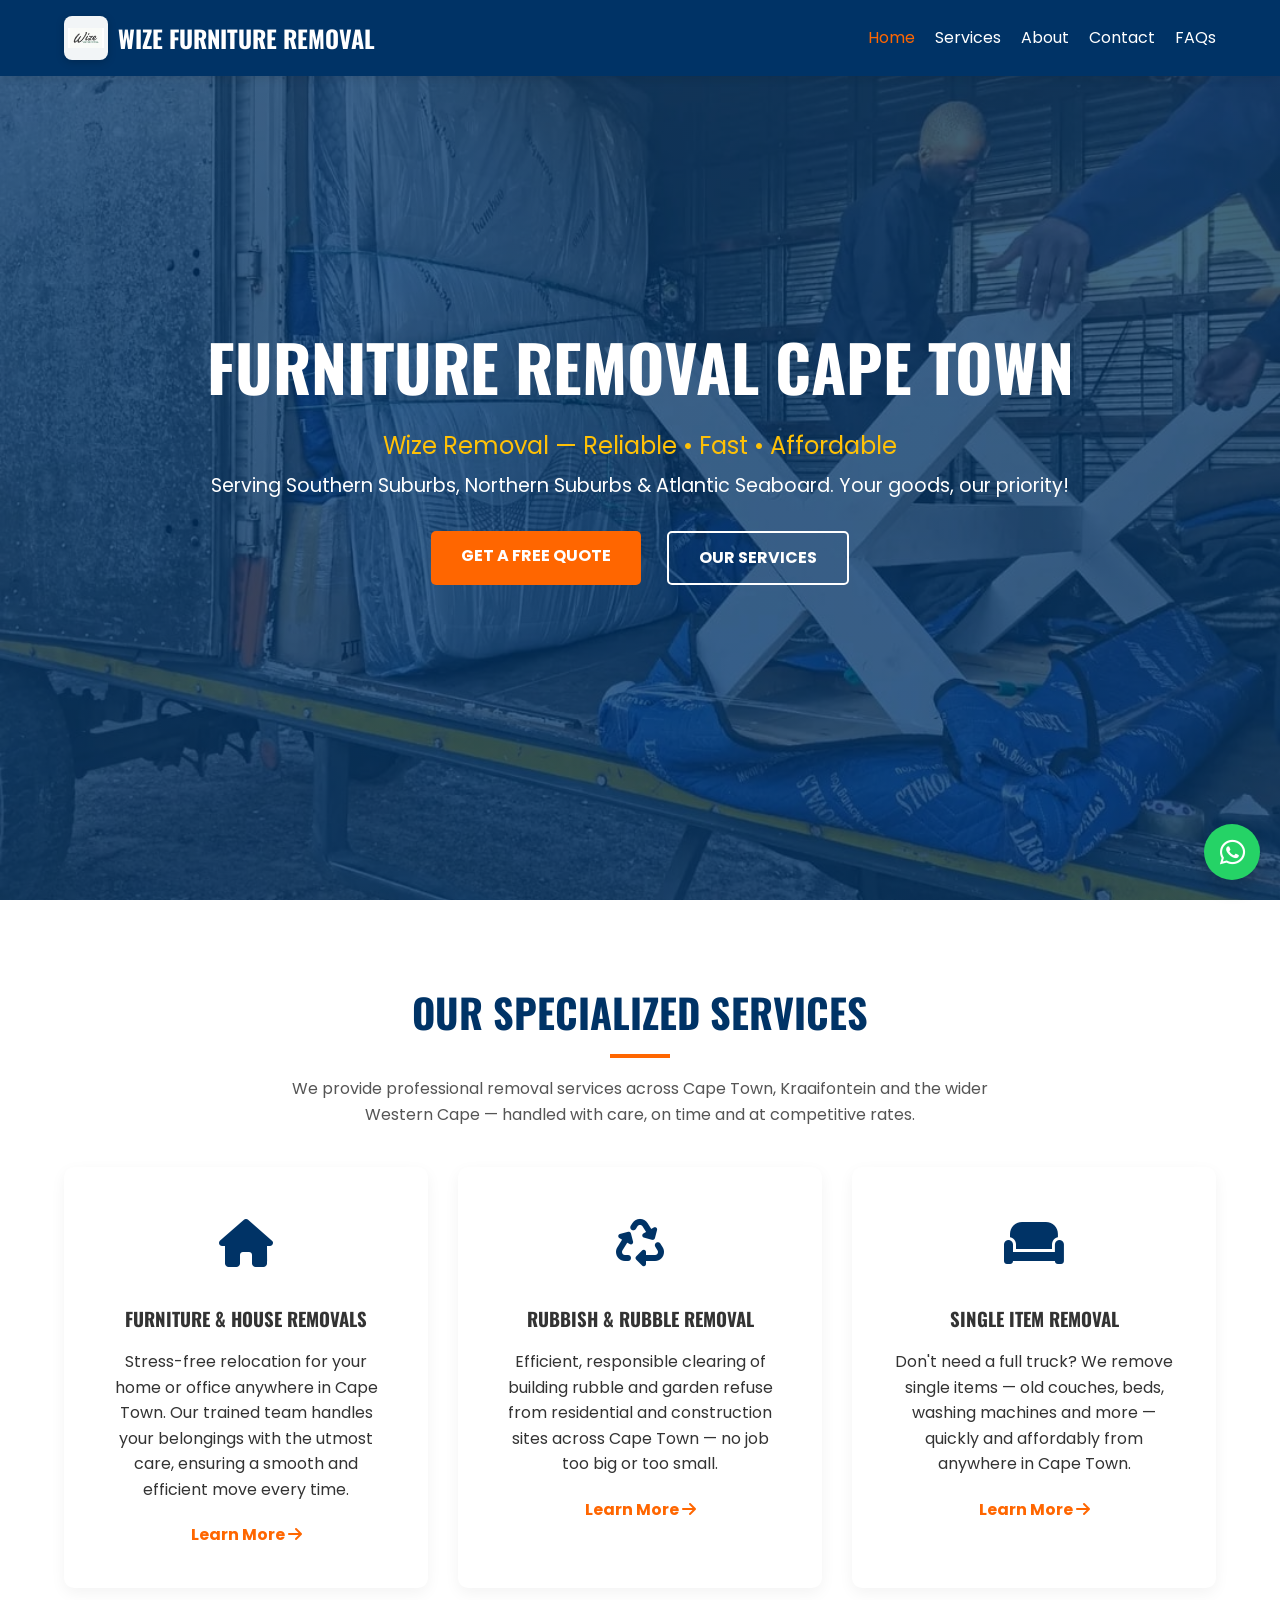
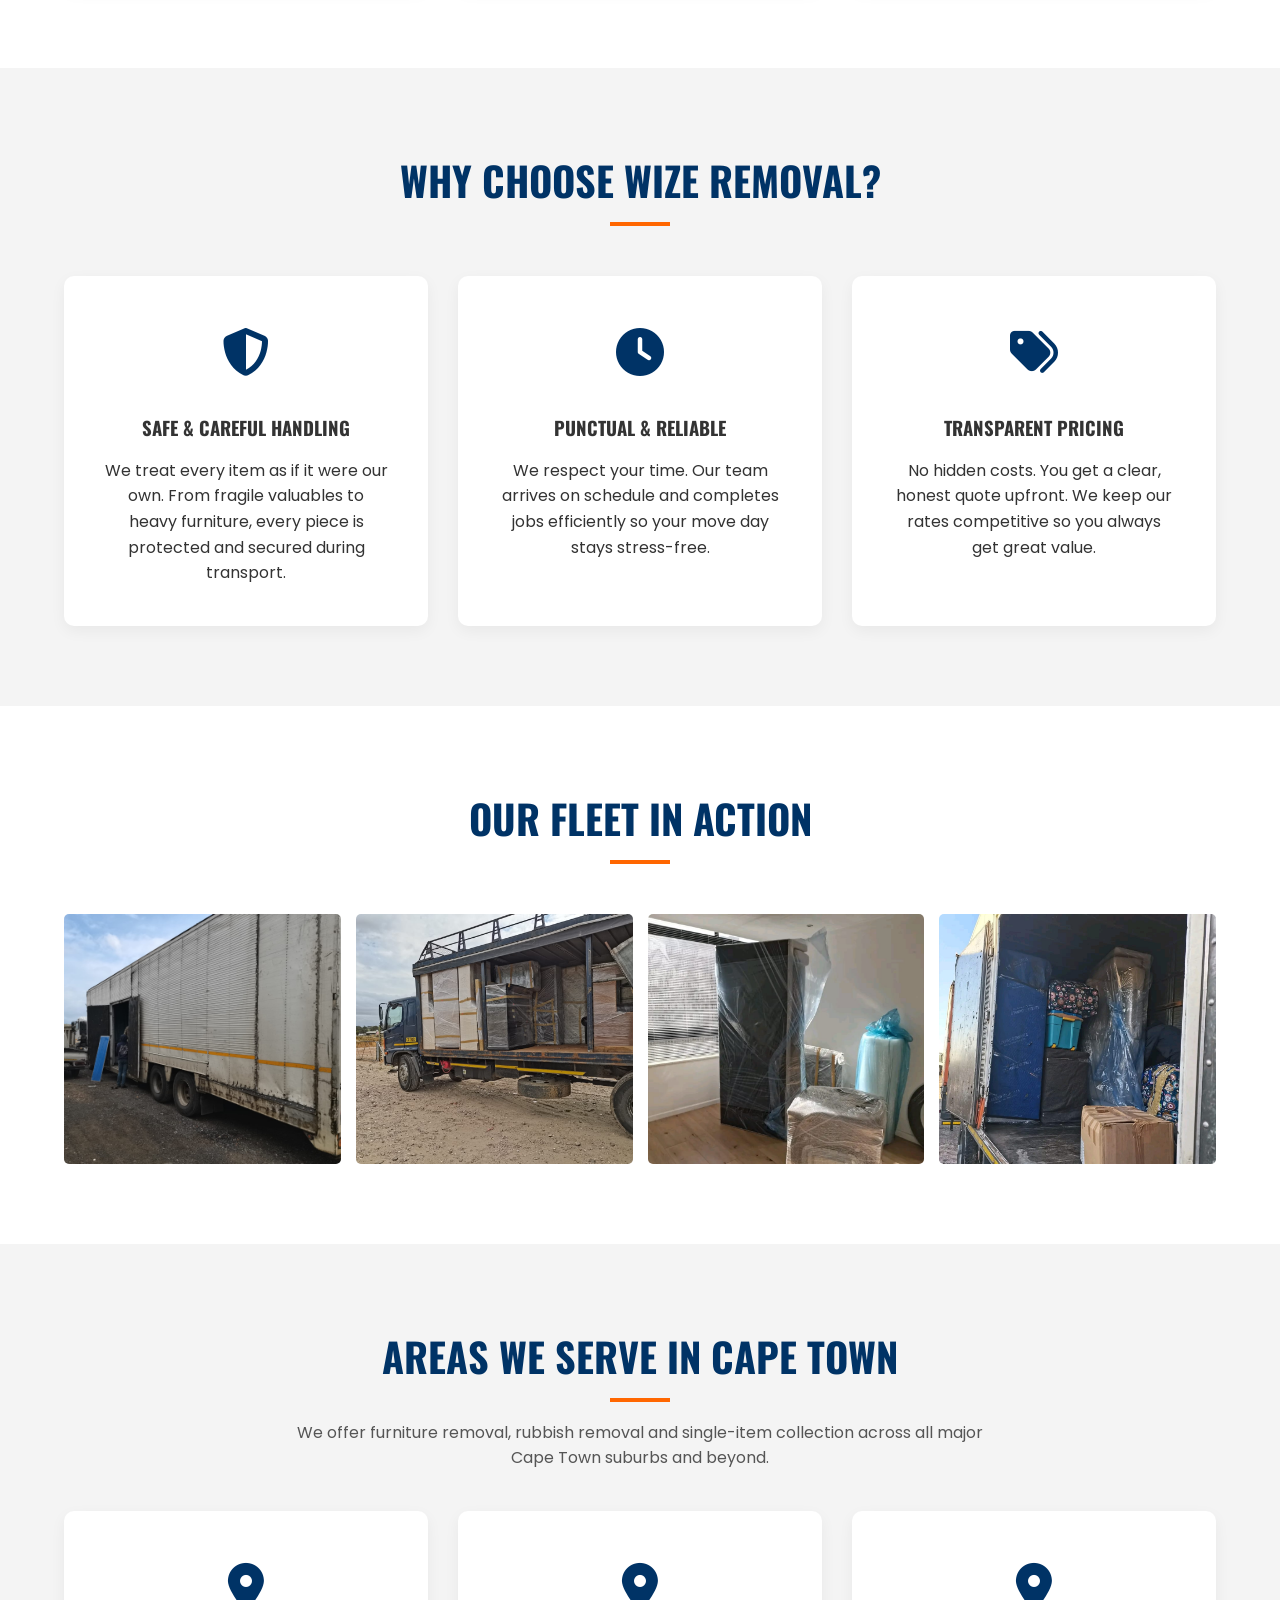
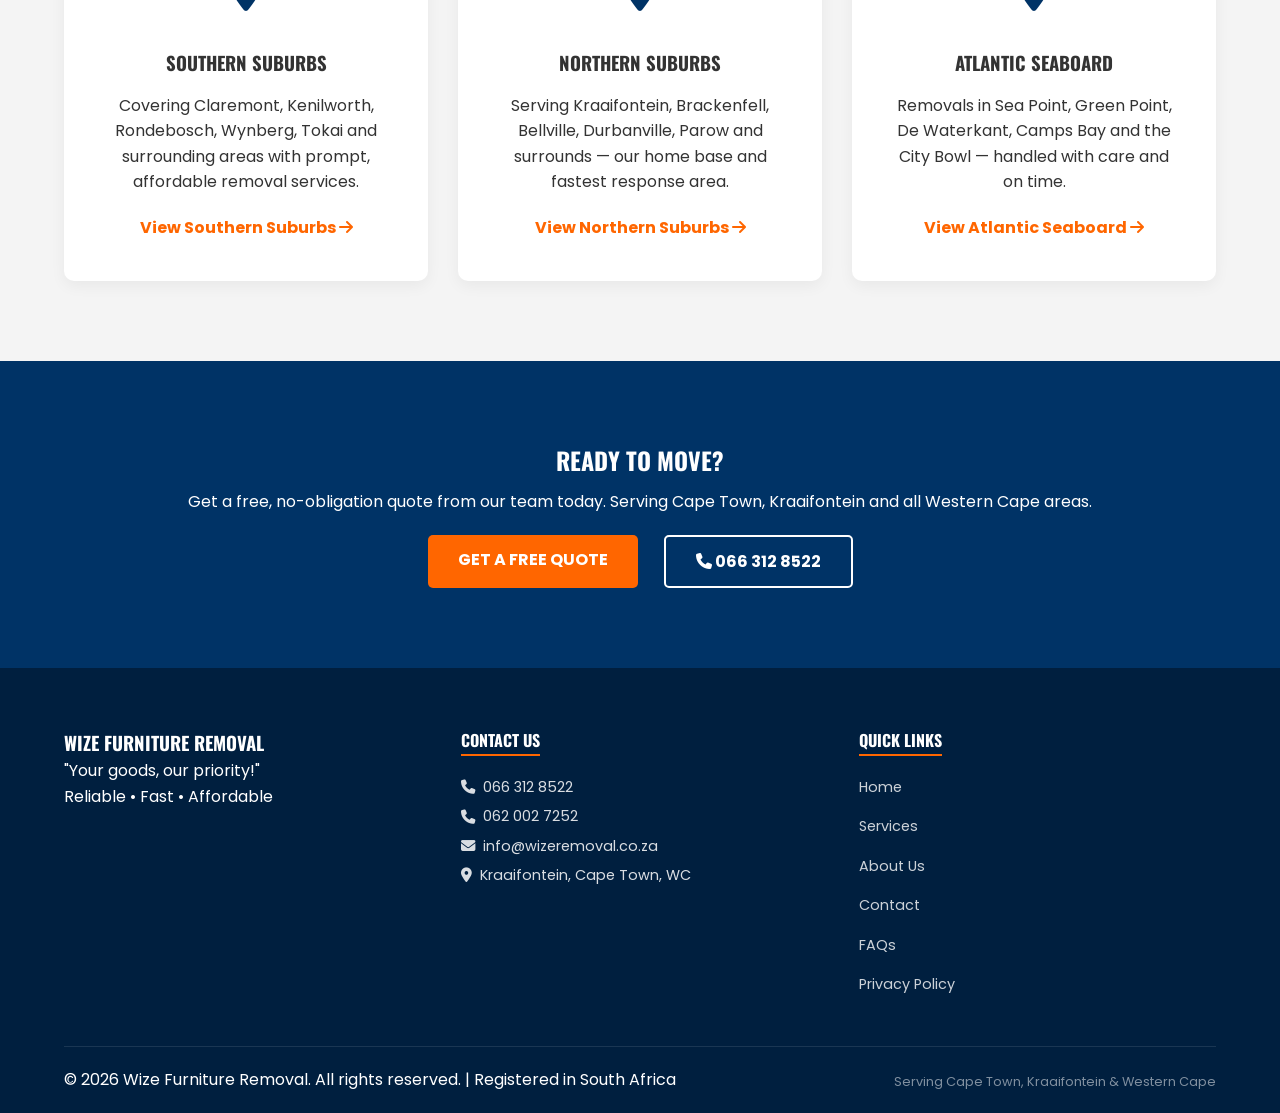
==== index.html @ 28459b06 "update" ====
<!DOCTYPE html>
<html lang="en-ZA">
<head>
  <meta charset="UTF-8">
  <meta name="viewport" content="width=device-width, initial-scale=1.0">
  <title>Affordable Furniture Removal Cape Town | Free Quote | Wize Removal</title>
  <meta name="description" content="Cape Town's trusted furniture &amp; rubbish removal team. Serving Southern Suburbs, Northern Suburbs &amp; Atlantic Seaboard. Free quotes — call 066 312 8522 today.">
  <meta name="keywords" content="furniture removal Cape Town, furniture movers Cape Town, house removals Cape Town, rubble removal Cape Town, Kraaifontein movers, Western Cape removals, cheap furniture removal, affordable removals Cape Town">
  <meta name="robots" content="index,follow,max-image-preview:large,max-snippet:-1,max-video-preview:-1">
  <meta name="author" content="Wize Furniture Removal">
  <meta name="geo.region" content="ZA-WC">
  <meta name="geo.placename" content="Cape Town, Western Cape">
  <meta name="geo.position" content="-33.844392;18.700144">
  <meta name="ICBM" content="-33.844392,18.700144">
  <meta name="theme-color" content="#003366">
  <link rel="canonical" href="https://wizeremoval.co.za/">

  <!-- Open Graph -->
  <meta property="og:type" content="website">
  <meta property="og:locale" content="en_ZA">
  <meta property="og:url" content="https://wizeremoval.co.za/">
  <meta property="og:site_name" content="Wize Furniture Removal">
  <meta property="og:title" content="Affordable Furniture Removal Cape Town | Free Quote | Wize Removal">
  <meta property="og:description" content="Cape Town's trusted furniture &amp; rubbish removal team. Serving Southern Suburbs, Northern Suburbs &amp; Atlantic Seaboard. Free quotes — call 066 312 8522.">
  <meta property="og:image" content="https://wizeremoval.co.za/images/truck8.jpg">
  <meta property="og:image:width" content="1200">
  <meta property="og:image:height" content="630">
  <meta property="og:image:alt" content="Wize Furniture Removal truck Cape Town">

  <!-- Twitter Card -->
  <meta name="twitter:card" content="summary_large_image">
  <meta name="twitter:title" content="Wize Furniture Removal | Cape Town Movers">
  <meta name="twitter:description" content="Professional furniture removals and rubble removal in Cape Town. Call 066 312 8522 for a free quote.">
  <meta name="twitter:image" content="https://wizeremoval.co.za/images/truck8.jpg">

  <!-- Google Search Console Verification — replace with your token -->
  
  <meta name="google-site-verification" content="wEAX7gDLoWBbUNdfz9xDv3rqmya9p2ujogTUGRFgFiE" />

  <!-- Google Analytics GA4 — replace G-XXXXXXXXXX with your Measurement ID -->
  <script async src="https://www.googletagmanager.com/gtag/js?id=G-5G2N9NBVSQ"></script>
  <script>
    window.dataLayer = window.dataLayer || [];
    function gtag(){dataLayer.push(arguments);}
    gtag('js', new Date());
    gtag('config', 'G-5G2N9NBVSQ');
  </script>

  <!-- Structured Data: MovingCompany + LocalBusiness -->
  <script type="application/ld+json">
  {
    "@context": "https://schema.org",
    "@type": ["MovingCompany","LocalBusiness"],
    "@id": "https://wizeremoval.co.za/#business",
    "name": "Wize Furniture Removal",
    "url": "https://wizeremoval.co.za/",
    "logo": "https://wizeremoval.co.za/images/logo.png",
    "image": "https://wizeremoval.co.za/images/truck8.jpg",
    "description": "Reliable, fast and affordable furniture removals, house moves and rubble removal in Cape Town and Kraaifontein, Western Cape.",
    "telephone": "+27-66-312-8522",
    "email": "info@wizeremoval.co.za",
    "address": {
      "@type": "PostalAddress",
      "addressLocality": "Kraaifontein",
      "addressRegion": "Western Cape",
      "addressCountry": "ZA"
    },
    "geo": {
      "@type": "GeoCoordinates",
      "latitude": -33.844392,
      "longitude": 18.700144
    },
    "areaServed": [
      {"@type": "City", "name": "Cape Town"},
      {"@type": "City", "name": "Kraaifontein"},
      {"@type": "AdministrativeArea", "name": "Western Cape"},
      {"@type": "Neighborhood", "name": "Southern Suburbs, Cape Town"},
      {"@type": "Neighborhood", "name": "Northern Suburbs, Cape Town"},
      {"@type": "Neighborhood", "name": "Atlantic Seaboard, Cape Town"},
      {"@type": "City", "name": "Bellville"},
      {"@type": "City", "name": "Brackenfell"},
      {"@type": "City", "name": "Claremont"},
      {"@type": "City", "name": "Sea Point"}
    ],
    "priceRange": "$$",
    "currenciesAccepted": "ZAR",
    "paymentAccepted": "Cash, EFT",
    "openingHours": "Mo-Sa 07:00-18:00",
    "sameAs": ["https://wa.me/27663128522"],
    "hasOfferCatalog": {
      "@type": "OfferCatalog",
      "name": "Removal Services",
      "itemListElement": [
        {
          "@type": "Offer",
          "itemOffered": {
            "@type": "Service",
            "name": "Furniture & House Removals",
            "description": "Stress-free local and long-distance furniture and house moves across Cape Town and Western Cape."
          }
        },
        {
          "@type": "Offer",
          "itemOffered": {
            "@type": "Service",
            "name": "Rubble & Garden Refuse Removal",
            "description": "Fast and responsible removal of building rubble and garden refuse for homes and construction sites."
          }
        }
      ]
    }
  }
  </script>

  <!-- Structured Data: WebSite + Sitelinks Searchbox -->
  <script type="application/ld+json">
  {
    "@context": "https://schema.org",
    "@type": "WebSite",
    "@id": "https://wizeremoval.co.za/#website",
    "url": "https://wizeremoval.co.za/",
    "name": "Wize Furniture Removal",
    "description": "Professional furniture removals and rubble removal in Cape Town",
    "inLanguage": "en-ZA"
  }
  </script>

  <!-- Preload critical resources -->
  <link rel="preload" href="style.css" as="style">
  <link rel="preload" href="images/truck8.jpg" as="image">
  <link rel="preload" href="https://fonts.googleapis.com/css2?family=Oswald:wght@400;700&family=Poppins:wght@300;400;600&display=swap" as="style">

  <link rel="preconnect" href="https://fonts.googleapis.com">
  <link rel="preconnect" href="https://fonts.gstatic.com" crossorigin>
  <link href="https://fonts.googleapis.com/css2?family=Oswald:wght@400;700&family=Poppins:wght@300;400;600&display=swap" rel="stylesheet">
  <link rel="stylesheet" href="https://cdnjs.cloudflare.com/ajax/libs/font-awesome/6.4.0/css/all.min.css">
  <link rel="stylesheet" href="style.css">
</head>
<body>

  <header class="navbar">
    <div class="container">
      <a href="index.html" class="logo">
        <img src="images/logo.png" alt="Wize Furniture Removal logo" class="logo-image" width="50" height="50" loading="eager" decoding="async" fetchpriority="high">
        <span>Wize Furniture Removal</span>
      </a>
      <nav class="nav-links" aria-label="Main navigation">
        <a href="index.html" class="active" aria-current="page">Home</a>
        <a href="services.html">Services</a>
        <a href="about.html">About</a>
        <a href="contact.html">Contact</a>
        <a href="faqs.html">FAQs</a>
      </nav>
      <button class="mobile-menu-btn" type="button" aria-label="Toggle navigation menu" aria-expanded="false" aria-controls="nav-links">
        <i class="fas fa-bars" aria-hidden="true"></i>
      </button>
    </div>
  </header>

  <main id="main-content">

    <section class="hero" style="background-image: linear-gradient(rgba(0,51,102,0.75), rgba(0,51,102,0.75)), url('images/truck8.jpg');" aria-label="Hero banner">
      <div class="container">
        <div class="hero-content" data-animate="fade-up">
          <h1>Furniture Removal Cape Town</h1>
          <p class="slogan">Wize Removal &mdash; Reliable &bull; Fast &bull; Affordable</p>
          <p class="tagline">Serving Southern Suburbs, Northern Suburbs &amp; Atlantic Seaboard. Your goods, our priority!</p>
          <div class="cta-group">
            <a href="contact.html" class="btn btn-primary">Get a Free Quote</a>
            <a href="services.html" class="btn btn-secondary">Our Services</a>
          </div>
        </div>
      </div>
    </section>

    <section class="services-teaser section-padding" aria-labelledby="services-heading">
      <div class="container">
        <h2 class="section-title text-center" id="services-heading">Our Specialized Services</h2>
        <p class="section-intro text-center">We provide professional removal services across Cape Town, Kraaifontein and the wider Western Cape — handled with care, on time and at competitive rates.</p>
        <div class="services-grid">
          <article class="service-card" data-animate="fade-up">
            <div class="card-icon"><i class="fas fa-home" aria-hidden="true"></i></div>
            <h3>Furniture &amp; House Removals</h3>
            <p>Stress-free relocation for your home or office anywhere in Cape Town. Our trained team handles your belongings with the utmost care, ensuring a smooth and efficient move every time.</p>
            <a href="services.html" class="learn-more">Learn More <i class="fas fa-arrow-right" aria-hidden="true"></i></a>
          </article>
          <article class="service-card" data-animate="fade-up" data-delay="100">
            <div class="card-icon"><i class="fas fa-recycle" aria-hidden="true"></i></div>
            <h3>Rubbish &amp; Rubble Removal</h3>
            <p>Efficient, responsible clearing of building rubble and garden refuse from residential and construction sites across Cape Town — no job too big or too small.</p>
            <a href="services.html" class="learn-more">Learn More <i class="fas fa-arrow-right" aria-hidden="true"></i></a>
          </article>
          <article class="service-card" data-animate="fade-up" data-delay="200">
            <div class="card-icon"><i class="fas fa-couch" aria-hidden="true"></i></div>
            <h3>Single Item Removal</h3>
            <p>Don't need a full truck? We remove single items — old couches, beds, washing machines and more — quickly and affordably from anywhere in Cape Town.</p>
            <a href="single-item-removal.html" class="learn-more">Learn More <i class="fas fa-arrow-right" aria-hidden="true"></i></a>
          </article>
        </div>
      </div>
    </section>

    <section class="why-us section-padding bg-grey" aria-labelledby="why-heading">
      <div class="container">
        <h2 class="section-title text-center" id="why-heading">Why Choose Wize Removal?</h2>
        <div class="services-grid">
          <article class="service-card" data-animate="fade-up">
            <div class="card-icon"><i class="fas fa-shield-alt" aria-hidden="true"></i></div>
            <h3>Safe &amp; Careful Handling</h3>
            <p>We treat every item as if it were our own. From fragile valuables to heavy furniture, every piece is protected and secured during transport.</p>
          </article>
          <article class="service-card" data-animate="fade-up" data-delay="100">
            <div class="card-icon"><i class="fas fa-clock" aria-hidden="true"></i></div>
            <h3>Punctual &amp; Reliable</h3>
            <p>We respect your time. Our team arrives on schedule and completes jobs efficiently so your move day stays stress-free.</p>
          </article>
          <article class="service-card" data-animate="fade-up" data-delay="200">
            <div class="card-icon"><i class="fas fa-tags" aria-hidden="true"></i></div>
            <h3>Transparent Pricing</h3>
            <p>No hidden costs. You get a clear, honest quote upfront. We keep our rates competitive so you always get great value.</p>
          </article>
        </div>
      </div>
    </section>

    <section class="gallery-section section-padding" aria-labelledby="gallery-heading">
      <div class="container">
        <h2 class="section-title text-center" id="gallery-heading">Our Fleet in Action</h2>
        <div class="gallery-grid" id="gallery">
          <img src="images/truck1.jpg" alt="Wize Furniture Removal truck ready for a Cape Town move" class="gallery-img" loading="lazy" decoding="async">
          <img src="images/truck3.jpg" alt="Wize Removal truck on the road in Western Cape" class="gallery-img" loading="lazy" decoding="async">
          <img src="images/furniture4.jpg" alt="Furniture carefully prepared and wrapped for safe moving" class="gallery-img" loading="lazy" decoding="async">
          <img src="images/removal2.jpg" alt="Home furniture removal service in Cape Town" class="gallery-img" loading="lazy" decoding="async">
        </div>
      </div>
    </section>

    <section class="areas-section section-padding bg-grey" aria-labelledby="areas-heading">
      <div class="container">
        <h2 class="section-title text-center" id="areas-heading">Areas We Serve in Cape Town</h2>
        <p class="section-intro text-center">We offer furniture removal, rubbish removal and single-item collection across all major Cape Town suburbs and beyond.</p>
        <div class="services-grid">
          <article class="service-card" data-animate="fade-up">
            <div class="card-icon"><i class="fas fa-map-marker-alt" aria-hidden="true"></i></div>
            <h3>Southern Suburbs</h3>
            <p>Covering Claremont, Kenilworth, Rondebosch, Wynberg, Tokai and surrounding areas with prompt, affordable removal services.</p>
            <a href="southern-suburbs.html" class="learn-more">View Southern Suburbs <i class="fas fa-arrow-right" aria-hidden="true"></i></a>
          </article>
          <article class="service-card" data-animate="fade-up" data-delay="100">
            <div class="card-icon"><i class="fas fa-map-marker-alt" aria-hidden="true"></i></div>
            <h3>Northern Suburbs</h3>
            <p>Serving Kraaifontein, Brackenfell, Bellville, Durbanville, Parow and surrounds — our home base and fastest response area.</p>
            <a href="northern-suburbs.html" class="learn-more">View Northern Suburbs <i class="fas fa-arrow-right" aria-hidden="true"></i></a>
          </article>
          <article class="service-card" data-animate="fade-up" data-delay="200">
            <div class="card-icon"><i class="fas fa-map-marker-alt" aria-hidden="true"></i></div>
            <h3>Atlantic Seaboard</h3>
            <p>Removals in Sea Point, Green Point, De Waterkant, Camps Bay and the City Bowl — handled with care and on time.</p>
            <a href="atlantic-seaboard.html" class="learn-more">View Atlantic Seaboard <i class="fas fa-arrow-right" aria-hidden="true"></i></a>
          </article>
        </div>
      </div>
    </section>

    <section class="cta-bar section-padding" aria-labelledby="cta-heading">
      <div class="container text-center">
        <h2 id="cta-heading">Ready to move?</h2>
        <p>Get a free, no-obligation quote from our team today. Serving Cape Town, Kraaifontein and all Western Cape areas.</p>
        <div class="cta-group">
          <a href="contact.html" class="btn btn-primary">Get a Free Quote</a>
          <a href="tel:0663128522" class="btn btn-secondary"><i class="fas fa-phone" aria-hidden="true"></i> 066 312 8522</a>
        </div>
      </div>
    </section>

  </main>

  <footer class="footer">
    <div class="container">
      <div class="footer-grid">
        <div class="footer-info">
          <h3 class="logo-text">Wize Furniture Removal</h3>
          <p class="footer-tagline">"Your goods, our priority!"</p>
          <p class="footer-slogan">Reliable &bull; Fast &bull; Affordable</p>
        </div>
        <div class="footer-contact">
          <h4>Contact Us</h4>
          <a href="tel:0663128522"><i class="fas fa-phone" aria-hidden="true"></i> 066 312 8522</a>
          <a href="tel:0620027252"><i class="fas fa-phone" aria-hidden="true"></i> 062 002 7252</a>
          <a href="mailto:info@wizeremoval.co.za"><i class="fas fa-envelope" aria-hidden="true"></i> info@wizeremoval.co.za</a>
          <p><i class="fas fa-map-marker-alt" aria-hidden="true"></i> Kraaifontein, Cape Town, WC</p>
        </div>
        <div class="footer-links">
          <h4>Quick Links</h4>
          <nav aria-label="Footer navigation">
            <a href="index.html">Home</a>
            <a href="services.html">Services</a>
            <a href="about.html">About Us</a>
            <a href="contact.html">Contact</a>
            <a href="faqs.html">FAQs</a>
            <a href="privacy-policy.html">Privacy Policy</a>
          </nav>
        </div>
      </div>
      <div class="footer-bottom">
        <p>&copy; 2026 Wize Furniture Removal. All rights reserved. | Registered in South Africa</p>
        <p class="footer-credit">Serving Cape Town, Kraaifontein &amp; Western Cape</p>
      </div>
    </div>
  </footer>

  <script src="script.js"></script>
</body>
</html>
---- style.css ----
:root {
    --primary-blue: #003366;
    --accent-orange: #FF6600;
    --highlight-yellow: #FFC107;
    --text-dark: #333;
    --text-light: #fff;
    --bg-grey: #f4f4f4;
    --white: #ffffff;
    --transition: all 0.3s ease;
}

* {
    margin: 0;
    padding: 0;
    box-sizing: border-box;
}

body {
    font-family: 'Poppins', sans-serif;
    color: var(--text-dark);
    line-height: 1.6;
    overflow-x: hidden;
}

h1, h2, h3, h4, .logo {
    font-family: 'Oswald', sans-serif;
    text-transform: uppercase;
}

.container {
    width: 90%;
    max-width: 1200px;
    margin: 0 auto;
}

section {
    padding: 80px 0;
}

.section-padding {
    padding: 80px 0;
}

.bg-grey {
    background-color: var(--bg-grey);
}

.text-center {
    text-align: center;
}

.section-title {
    font-size: 2.5rem;
    color: var(--primary-blue);
    margin-bottom: 50px;
    position: relative;
}

.section-title::after {
    content: '';
    display: block;
    width: 60px;
    height: 4px;
    background: var(--accent-orange);
    margin: 10px auto;
}

/* Navbar */
.navbar {
    background: var(--primary-blue);
    color: white;
    padding: 1rem 0;
    position: fixed;
    width: 100%;
    top: 0;
    z-index: 1000;
    box-shadow: 0 2px 10px rgba(0,0,0,0.1);
}

.navbar .container {
    display: flex;
    justify-content: space-between;
    align-items: center;
}

.logo {
    display: flex;
    align-items: center;
    gap: 10px;
    text-decoration: none;
    color: white;
    font-size: 1.5rem;
    font-weight: bold;
}

.logo i {
    color: var(--highlight-yellow);
}

.logo-image {
    width: 44px;
    height: 44px;
    object-fit: contain;
    border-radius: 8px;
    background: rgba(255, 255, 255, 0.95);
    padding: 4px;
    box-shadow: 0 2px 8px rgba(0, 0, 0, 0.2);
}

.nav-links {
    display: flex;
    gap: 20px;
}

img {
    max-width: 100%;
    height: auto;
}

.nav-links a {
    text-decoration: none;
    color: white;
    font-weight: 400;
    transition: var(--transition);
}

.nav-links a:hover, .nav-links a.active {
    color: var(--accent-orange);
}

.mobile-menu-btn {
    display: none;
    font-size: 1.5rem;
    cursor: pointer;
}

/* Buttons */
.btn {
    display: inline-block;
    padding: 12px 30px;
    border-radius: 5px;
    text-decoration: none;
    font-weight: bold;
    text-transform: uppercase;
    transition: var(--transition);
    cursor: pointer;
    border: none;
}

.btn-primary {
    background: var(--accent-orange);
    color: white;
}

.btn-primary:hover {
    background: #e65c00;
    transform: translateY(-2px);
}

.btn-secondary {
    background: transparent;
    color: white;
    border: 2px solid white;
    margin-left: 10px;
}

.btn-secondary:hover {
    background: white;
    color: var(--primary-blue);
}

/* Hero */
.hero {
    height: 100vh;
    display: flex;
    align-items: center;
    background-size: cover;
    background-position: center;
    color: white;
    text-align: center;
    padding-top: 80px;
}

.hero h1 {
    font-size: 4rem;
    margin-bottom: 10px;
}

.hero .slogan {
    font-size: 1.5rem;
    color: var(--highlight-yellow);
    margin-bottom: 5px;
}

.hero .tagline {
    font-size: 1.2rem;
    margin-bottom: 30px;
}

/* Service Cards */
.services-grid {
    display: grid;
    grid-template-columns: repeat(auto-fit, minmax(300px, 1fr));
    gap: 30px;
}

.service-card {
    background: white;
    padding: 40px;
    border-radius: 10px;
    box-shadow: 0 5px 15px rgba(0,0,0,0.05);
    text-align: center;
    transition: var(--transition);
}

.service-card:hover {
    transform: translateY(-10px);
    box-shadow: 0 10px 25px rgba(0,0,0,0.1);
}

.card-icon {
    font-size: 3rem;
    color: var(--primary-blue);
    margin-bottom: 20px;
}

.service-card h3 {
    margin-bottom: 15px;
}

.learn-more {
    display: inline-block;
    margin-top: 20px;
    color: var(--accent-orange);
    text-decoration: none;
    font-weight: bold;
}

/* Features */
.features-grid {
    display: grid;
    grid-template-columns: repeat(auto-fit, minmax(200px, 1fr));
    gap: 30px;
    text-align: center;
}

.feature-item i {
    font-size: 2.5rem;
    color: var(--accent-orange);
    margin-bottom: 20px;
}

/* Gallery */
.gallery-grid {
    display: grid;
    grid-template-columns: repeat(auto-fit, minmax(250px, 1fr));
    gap: 15px;
}

.gallery-img {
    width: 100%;
    height: 250px;
    object-fit: cover;
    border-radius: 5px;
    transition: var(--transition);
    cursor: pointer;
}

.gallery-img:hover {
    opacity: 0.8;
}

/* CTA Bar */
.cta-bar {
    background: var(--primary-blue);
    color: white;
}

.cta-bar h2 {
    margin-bottom: 10px;
}

.cta-bar p {
    margin-bottom: 20px;
}

/* Footer */
.footer {
    background: #001f3f;
    color: white;
    padding: 60px 0 20px;
}

.footer-grid {
    display: grid;
    grid-template-columns: repeat(auto-fit, minmax(250px, 1fr));
    gap: 40px;
    margin-bottom: 40px;
}

.footer h4 {
    margin-bottom: 20px;
    border-bottom: 2px solid var(--accent-orange);
    display: inline-block;
}

.footer-contact a {
    display: block;
    color: white;
    text-decoration: none;
    margin-bottom: 10px;
}

.footer-links nav a {
    display: block;
    color: white;
    text-decoration: none;
    margin-bottom: 10px;
}

.footer-bottom {
    padding-top: 20px;
    border-top: 1px solid rgba(255,255,255,0.1);
    display: flex;
    justify-content: space-between;
    align-items: center;
    flex-wrap: wrap;
    gap: 10px;
}

.social-links {
    display: flex;
    gap: 15px;
}

.social-links a {
    color: white;
    font-size: 1.2rem;
}

/* Animations */
[data-animate] {
    opacity: 1;
    transition: 1s ease;
}

.js-enabled [data-animate] {
    opacity: 0;
}

[data-animate="fade-up"] {
    transform: translateY(30px);
}

.animate-in {
    opacity: 1 !important;
    transform: none !important;
}

/* Mobile */
@media (max-width: 768px) {
    .logo-image {
        width: 38px;
        height: 38px;
    }

    .logo {
        font-size: 1.2rem;
    }

    .nav-links {
        display: none;
        position: absolute;
        top: 100%;
        left: 0;
        width: 100%;
        flex-direction: column;
        background: #003366;
        padding: 20px;
        z-index: 1000;
    }

    .nav-links.open {
        display: flex;
    }
    
    .mobile-menu-btn {
        display: block;
    }
    
    .hero h1 {
        font-size: 2.5rem;
    }
    
    .section-title {
        font-size: 2rem;
    }
}

/* Page Specific Styles */
.page-header {
    background: var(--primary-blue);
    color: white;
    padding: 100px 0 40px;
    text-align: center;
}

.page-header h1 {
    font-size: 3rem;
}

.service-detail-section {
    display: flex;
    align-items: center;
    gap: 50px;
    margin-bottom: 60px;
}

.service-detail-section:nth-child(even) {
    flex-direction: row-reverse;
}

.service-text {
    flex: 1;
}

.service-image {
    flex: 1;
}

.service-image img {
    width: 100%;
    border-radius: 10px;
    box-shadow: 0 5px 20px rgba(0,0,0,0.1);
}

@media (max-width: 992px) {
    .service-detail-section, .service-detail-section:nth-child(even) {
        flex-direction: column;
    }
}

/* Form */
.contact-container {
    display: grid;
    grid-template-columns: 1fr 1fr;
    gap: 50px;
}

.contact-form .form-group {
    margin-bottom: 20px;
}

.contact-form input, .contact-form select, .contact-form textarea {
    width: 100%;
    padding: 12px;
    border: 1px solid #ddd;
    border-radius: 5px;
}

.contact-info-boxes {
    display: grid;
    grid-template-columns: 1fr 1fr;
    gap: 20px;
    margin-bottom: 30px;
}

.info-box {
    background: white;
    padding: 20px;
    border-radius: 5px;
    text-align: center;
    box-shadow: 0 3px 10px rgba(0,0,0,0.05);
}

.info-box i {
    font-size: 2rem;
    color: var(--accent-orange);
    margin-bottom: 10px;
}

.map-container {
    height: 400px;
    margin-top: 30px;
}

@media (max-width: 768px) {
    .contact-container {
        grid-template-columns: 1fr;
        gap: 30px;
    }

    .contact-info-boxes {
        grid-template-columns: 1fr;
    }

    .map-container {
        height: 320px;
    }
}


.contact-form-container {
    background: #fff;
    padding: 30px;
    border-radius: 10px;
    box-shadow: 0 6px 20px rgba(0, 0, 0, 0.08);
}

.form-helper {
    margin-bottom: 20px;
    color: #555;
}

.hidden-field {
    position: absolute;
    left: -9999px;
    opacity: 0;
    pointer-events: none;
}

.contact-form button {
    width: 100%;
}

/* FAQ Accordion */
.accordion-item {
    border-bottom: 1px solid #ddd;
}

.accordion-header {
    padding: 20px;
    background: #fff;
    cursor: pointer;
    display: flex;
    justify-content: space-between;
    align-items: center;
    font-weight: 600;
}

.accordion-content {
    max-height: 0;
    overflow: hidden;
    transition: max-height 0.3s ease;
    background: #fdfdfd;
}

.accordion-content p {
    padding: 20px;
}

.accordion-item.active .accordion-content {
    max-height: 500px;
}

.accordion-item.active .accordion-header i {
    transform: rotate(180deg);
}

.whatsapp-float {
    position: fixed;
    right: 20px;
    bottom: 20px;
    width: 56px;
    height: 56px;
    border-radius: 50%;
    background: #25D366;
    color: #fff;
    display: flex;
    align-items: center;
    justify-content: center;
    font-size: 1.8rem;
    box-shadow: 0 8px 18px rgba(0, 0, 0, 0.2);
    z-index: 1200;
    text-decoration: none;
}

.whatsapp-float:hover {
    transform: translateY(-2px);
}

@media (max-width: 480px) {
    .btn {
        width: 100%;
        text-align: center;
    }

    .cta-group {
        display: grid;
        gap: 12px;
    }

    .btn-secondary {
        margin-left: 0;
    }
}

/* ============================================================
   SEO / Production additions
   ============================================================ */

/* Breadcrumb */
.breadcrumb {
  font-size: 0.875rem;
  color: rgba(255,255,255,0.75);
  margin-bottom: 0.5rem;
}
.breadcrumb a {
  color: rgba(255,255,255,0.9);
  text-decoration: none;
}
.breadcrumb a:hover {
  text-decoration: underline;
}
.breadcrumb span {
  margin: 0 0.25rem;
}

/* Page header subtitle */
.page-header p {
  color: rgba(255,255,255,0.85);
  font-size: 1.05rem;
  margin-top: 0.5rem;
}

/* Section intro */
.section-intro {
  max-width: 700px;
  margin: -2rem auto 2.5rem;
  color: #555;
  font-size: 1rem;
}

/* Service checklist */
.service-list {
  list-style: none;
  padding: 0;
  margin: 1.25rem 0;
}
.service-list li {
  display: flex;
  align-items: flex-start;
  gap: 0.6rem;
  margin-bottom: 0.6rem;
  font-size: 0.95rem;
}
.service-list li .fa-check {
  color: var(--accent-orange);
  margin-top: 0.2rem;
  flex-shrink: 0;
}

/* CTA group: support two buttons */
.cta-group {
  display: flex;
  gap: 1rem;
  flex-wrap: wrap;
  justify-content: center;
}
.hero-content .cta-group {
  margin-top: 1.5rem;
}

/* Contact info boxes — 2x2 grid */
.contact-info-boxes {
  display: grid;
  grid-template-columns: 1fr 1fr;
  gap: 1rem;
  margin: 1.5rem 0;
}
@media (max-width: 480px) {
  .contact-info-boxes {
    grid-template-columns: 1fr;
  }
}
.info-box i {
  font-size: 1.4rem;
}

/* Footer email link */
.footer-contact a,
.footer-contact p {
  display: flex;
  align-items: center;
  gap: 0.5rem;
  margin-bottom: 0.4rem;
  color: rgba(255,255,255,0.85);
  text-decoration: none;
  font-size: 0.9rem;
}
.footer-contact a:hover {
  color: var(--highlight-yellow);
}

/* Footer credit line */
.footer-credit {
  font-size: 0.8rem;
  color: rgba(255,255,255,0.5);
  margin-top: 0.25rem;
}

/* Privacy / prose content */
.prose-content h2 {
  font-size: 1.4rem;
  color: var(--primary-blue);
  margin: 2rem 0 0.75rem;
  text-transform: none;
}
.prose-content p,
.prose-content li {
  font-size: 0.95rem;
  line-height: 1.75;
  color: #444;
  margin-bottom: 0.6rem;
}
.prose-content ul {
  padding-left: 1.5rem;
  margin-bottom: 1rem;
}
.prose-content a {
  color: var(--accent-orange);
}

/* Footer nav links vertical */
.footer-links nav {
  display: flex;
  flex-direction: column;
  gap: 0.4rem;
}
.footer-links nav a {
  color: rgba(255,255,255,0.8);
  text-decoration: none;
  font-size: 0.9rem;
}
.footer-links nav a:hover {
  color: var(--highlight-yellow);
}

/* Hidden honeypot field */
.hidden-field {
  display: none !important;
}
---- style.css ----
:root {
    --primary-blue: #003366;
    --accent-orange: #FF6600;
    --highlight-yellow: #FFC107;
    --text-dark: #333;
    --text-light: #fff;
    --bg-grey: #f4f4f4;
    --white: #ffffff;
    --transition: all 0.3s ease;
}

* {
    margin: 0;
    padding: 0;
    box-sizing: border-box;
}

body {
    font-family: 'Poppins', sans-serif;
    color: var(--text-dark);
    line-height: 1.6;
    overflow-x: hidden;
}

h1, h2, h3, h4, .logo {
    font-family: 'Oswald', sans-serif;
    text-transform: uppercase;
}

.container {
    width: 90%;
    max-width: 1200px;
    margin: 0 auto;
}

section {
    padding: 80px 0;
}

.section-padding {
    padding: 80px 0;
}

.bg-grey {
    background-color: var(--bg-grey);
}

.text-center {
    text-align: center;
}

.section-title {
    font-size: 2.5rem;
    color: var(--primary-blue);
    margin-bottom: 50px;
    position: relative;
}

.section-title::after {
    content: '';
    display: block;
    width: 60px;
    height: 4px;
    background: var(--accent-orange);
    margin: 10px auto;
}

/* Navbar */
.navbar {
    background: var(--primary-blue);
    color: white;
    padding: 1rem 0;
    position: fixed;
    width: 100%;
    top: 0;
    z-index: 1000;
    box-shadow: 0 2px 10px rgba(0,0,0,0.1);
}

.navbar .container {
    display: flex;
    justify-content: space-between;
    align-items: center;
}

.logo {
    display: flex;
    align-items: center;
    gap: 10px;
    text-decoration: none;
    color: white;
    font-size: 1.5rem;
    font-weight: bold;
}

.logo i {
    color: var(--highlight-yellow);
}

.logo-image {
    width: 44px;
    height: 44px;
    object-fit: contain;
    border-radius: 8px;
    background: rgba(255, 255, 255, 0.95);
    padding: 4px;
    box-shadow: 0 2px 8px rgba(0, 0, 0, 0.2);
}

.nav-links {
    display: flex;
    gap: 20px;
}

img {
    max-width: 100%;
    height: auto;
}

.nav-links a {
    text-decoration: none;
    color: white;
    font-weight: 400;
    transition: var(--transition);
}

.nav-links a:hover, .nav-links a.active {
    color: var(--accent-orange);
}

.mobile-menu-btn {
    display: none;
    font-size: 1.5rem;
    cursor: pointer;
}

/* Buttons */
.btn {
    display: inline-block;
    padding: 12px 30px;
    border-radius: 5px;
    text-decoration: none;
    font-weight: bold;
    text-transform: uppercase;
    transition: var(--transition);
    cursor: pointer;
    border: none;
}

.btn-primary {
    background: var(--accent-orange);
    color: white;
}

.btn-primary:hover {
    background: #e65c00;
    transform: translateY(-2px);
}

.btn-secondary {
    background: transparent;
    color: white;
    border: 2px solid white;
    margin-left: 10px;
}

.btn-secondary:hover {
    background: white;
    color: var(--primary-blue);
}

/* Hero */
.hero {
    height: 100vh;
    display: flex;
    align-items: center;
    background-size: cover;
    background-position: center;
    color: white;
    text-align: center;
    padding-top: 80px;
}

.hero h1 {
    font-size: 4rem;
    margin-bottom: 10px;
}

.hero .slogan {
    font-size: 1.5rem;
    color: var(--highlight-yellow);
    margin-bottom: 5px;
}

.hero .tagline {
    font-size: 1.2rem;
    margin-bottom: 30px;
}

/* Service Cards */
.services-grid {
    display: grid;
    grid-template-columns: repeat(auto-fit, minmax(300px, 1fr));
    gap: 30px;
}

.service-card {
    background: white;
    padding: 40px;
    border-radius: 10px;
    box-shadow: 0 5px 15px rgba(0,0,0,0.05);
    text-align: center;
    transition: var(--transition);
}

.service-card:hover {
    transform: translateY(-10px);
    box-shadow: 0 10px 25px rgba(0,0,0,0.1);
}

.card-icon {
    font-size: 3rem;
    color: var(--primary-blue);
    margin-bottom: 20px;
}

.service-card h3 {
    margin-bottom: 15px;
}

.learn-more {
    display: inline-block;
    margin-top: 20px;
    color: var(--accent-orange);
    text-decoration: none;
    font-weight: bold;
}

/* Features */
.features-grid {
    display: grid;
    grid-template-columns: repeat(auto-fit, minmax(200px, 1fr));
    gap: 30px;
    text-align: center;
}

.feature-item i {
    font-size: 2.5rem;
    color: var(--accent-orange);
    margin-bottom: 20px;
}

/* Gallery */
.gallery-grid {
    display: grid;
    grid-template-columns: repeat(auto-fit, minmax(250px, 1fr));
    gap: 15px;
}

.gallery-img {
    width: 100%;
    height: 250px;
    object-fit: cover;
    border-radius: 5px;
    transition: var(--transition);
    cursor: pointer;
}

.gallery-img:hover {
    opacity: 0.8;
}

/* CTA Bar */
.cta-bar {
    background: var(--primary-blue);
    color: white;
}

.cta-bar h2 {
    margin-bottom: 10px;
}

.cta-bar p {
    margin-bottom: 20px;
}

/* Footer */
.footer {
    background: #001f3f;
    color: white;
    padding: 60px 0 20px;
}

.footer-grid {
    display: grid;
    grid-template-columns: repeat(auto-fit, minmax(250px, 1fr));
    gap: 40px;
    margin-bottom: 40px;
}

.footer h4 {
    margin-bottom: 20px;
    border-bottom: 2px solid var(--accent-orange);
    display: inline-block;
}

.footer-contact a {
    display: block;
    color: white;
    text-decoration: none;
    margin-bottom: 10px;
}

.footer-links nav a {
    display: block;
    color: white;
    text-decoration: none;
    margin-bottom: 10px;
}

.footer-bottom {
    padding-top: 20px;
    border-top: 1px solid rgba(255,255,255,0.1);
    display: flex;
    justify-content: space-between;
    align-items: center;
    flex-wrap: wrap;
    gap: 10px;
}

.social-links {
    display: flex;
    gap: 15px;
}

.social-links a {
    color: white;
    font-size: 1.2rem;
}

/* Animations */
[data-animate] {
    opacity: 1;
    transition: 1s ease;
}

.js-enabled [data-animate] {
    opacity: 0;
}

[data-animate="fade-up"] {
    transform: translateY(30px);
}

.animate-in {
    opacity: 1 !important;
    transform: none !important;
}

/* Mobile */
@media (max-width: 768px) {
    .logo-image {
        width: 38px;
        height: 38px;
    }

    .logo {
        font-size: 1.2rem;
    }

    .nav-links {
        display: none;
        position: absolute;
        top: 100%;
        left: 0;
        width: 100%;
        flex-direction: column;
        background: #003366;
        padding: 20px;
        z-index: 1000;
    }

    .nav-links.open {
        display: flex;
    }
    
    .mobile-menu-btn {
        display: block;
    }
    
    .hero h1 {
        font-size: 2.5rem;
    }
    
    .section-title {
        font-size: 2rem;
    }
}

/* Page Specific Styles */
.page-header {
    background: var(--primary-blue);
    color: white;
    padding: 100px 0 40px;
    text-align: center;
}

.page-header h1 {
    font-size: 3rem;
}

.service-detail-section {
    display: flex;
    align-items: center;
    gap: 50px;
    margin-bottom: 60px;
}

.service-detail-section:nth-child(even) {
    flex-direction: row-reverse;
}

.service-text {
    flex: 1;
}

.service-image {
    flex: 1;
}

.service-image img {
    width: 100%;
    border-radius: 10px;
    box-shadow: 0 5px 20px rgba(0,0,0,0.1);
}

@media (max-width: 992px) {
    .service-detail-section, .service-detail-section:nth-child(even) {
        flex-direction: column;
    }
}

/* Form */
.contact-container {
    display: grid;
    grid-template-columns: 1fr 1fr;
    gap: 50px;
}

.contact-form .form-group {
    margin-bottom: 20px;
}

.contact-form input, .contact-form select, .contact-form textarea {
    width: 100%;
    padding: 12px;
    border: 1px solid #ddd;
    border-radius: 5px;
}

.contact-info-boxes {
    display: grid;
    grid-template-columns: 1fr 1fr;
    gap: 20px;
    margin-bottom: 30px;
}

.info-box {
    background: white;
    padding: 20px;
    border-radius: 5px;
    text-align: center;
    box-shadow: 0 3px 10px rgba(0,0,0,0.05);
}

.info-box i {
    font-size: 2rem;
    color: var(--accent-orange);
    margin-bottom: 10px;
}

.map-container {
    height: 400px;
    margin-top: 30px;
}

@media (max-width: 768px) {
    .contact-container {
        grid-template-columns: 1fr;
        gap: 30px;
    }

    .contact-info-boxes {
        grid-template-columns: 1fr;
    }

    .map-container {
        height: 320px;
    }
}


.contact-form-container {
    background: #fff;
    padding: 30px;
    border-radius: 10px;
    box-shadow: 0 6px 20px rgba(0, 0, 0, 0.08);
}

.form-helper {
    margin-bottom: 20px;
    color: #555;
}

.hidden-field {
    position: absolute;
    left: -9999px;
    opacity: 0;
    pointer-events: none;
}

.contact-form button {
    width: 100%;
}

/* FAQ Accordion */
.accordion-item {
    border-bottom: 1px solid #ddd;
}

.accordion-header {
    padding: 20px;
    background: #fff;
    cursor: pointer;
    display: flex;
    justify-content: space-between;
    align-items: center;
    font-weight: 600;
}

.accordion-content {
    max-height: 0;
    overflow: hidden;
    transition: max-height 0.3s ease;
    background: #fdfdfd;
}

.accordion-content p {
    padding: 20px;
}

.accordion-item.active .accordion-content {
    max-height: 500px;
}

.accordion-item.active .accordion-header i {
    transform: rotate(180deg);
}

.whatsapp-float {
    position: fixed;
    right: 20px;
    bottom: 20px;
    width: 56px;
    height: 56px;
    border-radius: 50%;
    background: #25D366;
    color: #fff;
    display: flex;
    align-items: center;
    justify-content: center;
    font-size: 1.8rem;
    box-shadow: 0 8px 18px rgba(0, 0, 0, 0.2);
    z-index: 1200;
    text-decoration: none;
}

.whatsapp-float:hover {
    transform: translateY(-2px);
}

@media (max-width: 480px) {
    .btn {
        width: 100%;
        text-align: center;
    }

    .cta-group {
        display: grid;
        gap: 12px;
    }

    .btn-secondary {
        margin-left: 0;
    }
}

/* ============================================================
   SEO / Production additions
   ============================================================ */

/* Breadcrumb */
.breadcrumb {
  font-size: 0.875rem;
  color: rgba(255,255,255,0.75);
  margin-bottom: 0.5rem;
}
.breadcrumb a {
  color: rgba(255,255,255,0.9);
  text-decoration: none;
}
.breadcrumb a:hover {
  text-decoration: underline;
}
.breadcrumb span {
  margin: 0 0.25rem;
}

/* Page header subtitle */
.page-header p {
  color: rgba(255,255,255,0.85);
  font-size: 1.05rem;
  margin-top: 0.5rem;
}

/* Section intro */
.section-intro {
  max-width: 700px;
  margin: -2rem auto 2.5rem;
  color: #555;
  font-size: 1rem;
}

/* Service checklist */
.service-list {
  list-style: none;
  padding: 0;
  margin: 1.25rem 0;
}
.service-list li {
  display: flex;
  align-items: flex-start;
  gap: 0.6rem;
  margin-bottom: 0.6rem;
  font-size: 0.95rem;
}
.service-list li .fa-check {
  color: var(--accent-orange);
  margin-top: 0.2rem;
  flex-shrink: 0;
}

/* CTA group: support two buttons */
.cta-group {
  display: flex;
  gap: 1rem;
  flex-wrap: wrap;
  justify-content: center;
}
.hero-content .cta-group {
  margin-top: 1.5rem;
}

/* Contact info boxes — 2x2 grid */
.contact-info-boxes {
  display: grid;
  grid-template-columns: 1fr 1fr;
  gap: 1rem;
  margin: 1.5rem 0;
}
@media (max-width: 480px) {
  .contact-info-boxes {
    grid-template-columns: 1fr;
  }
}
.info-box i {
  font-size: 1.4rem;
}

/* Footer email link */
.footer-contact a,
.footer-contact p {
  display: flex;
  align-items: center;
  gap: 0.5rem;
  margin-bottom: 0.4rem;
  color: rgba(255,255,255,0.85);
  text-decoration: none;
  font-size: 0.9rem;
}
.footer-contact a:hover {
  color: var(--highlight-yellow);
}

/* Footer credit line */
.footer-credit {
  font-size: 0.8rem;
  color: rgba(255,255,255,0.5);
  margin-top: 0.25rem;
}

/* Privacy / prose content */
.prose-content h2 {
  font-size: 1.4rem;
  color: var(--primary-blue);
  margin: 2rem 0 0.75rem;
  text-transform: none;
}
.prose-content p,
.prose-content li {
  font-size: 0.95rem;
  line-height: 1.75;
  color: #444;
  margin-bottom: 0.6rem;
}
.prose-content ul {
  padding-left: 1.5rem;
  margin-bottom: 1rem;
}
.prose-content a {
  color: var(--accent-orange);
}

/* Footer nav links vertical */
.footer-links nav {
  display: flex;
  flex-direction: column;
  gap: 0.4rem;
}
.footer-links nav a {
  color: rgba(255,255,255,0.8);
  text-decoration: none;
  font-size: 0.9rem;
}
.footer-links nav a:hover {
  color: var(--highlight-yellow);
}

/* Hidden honeypot field */
.hidden-field {
  display: none !important;
}
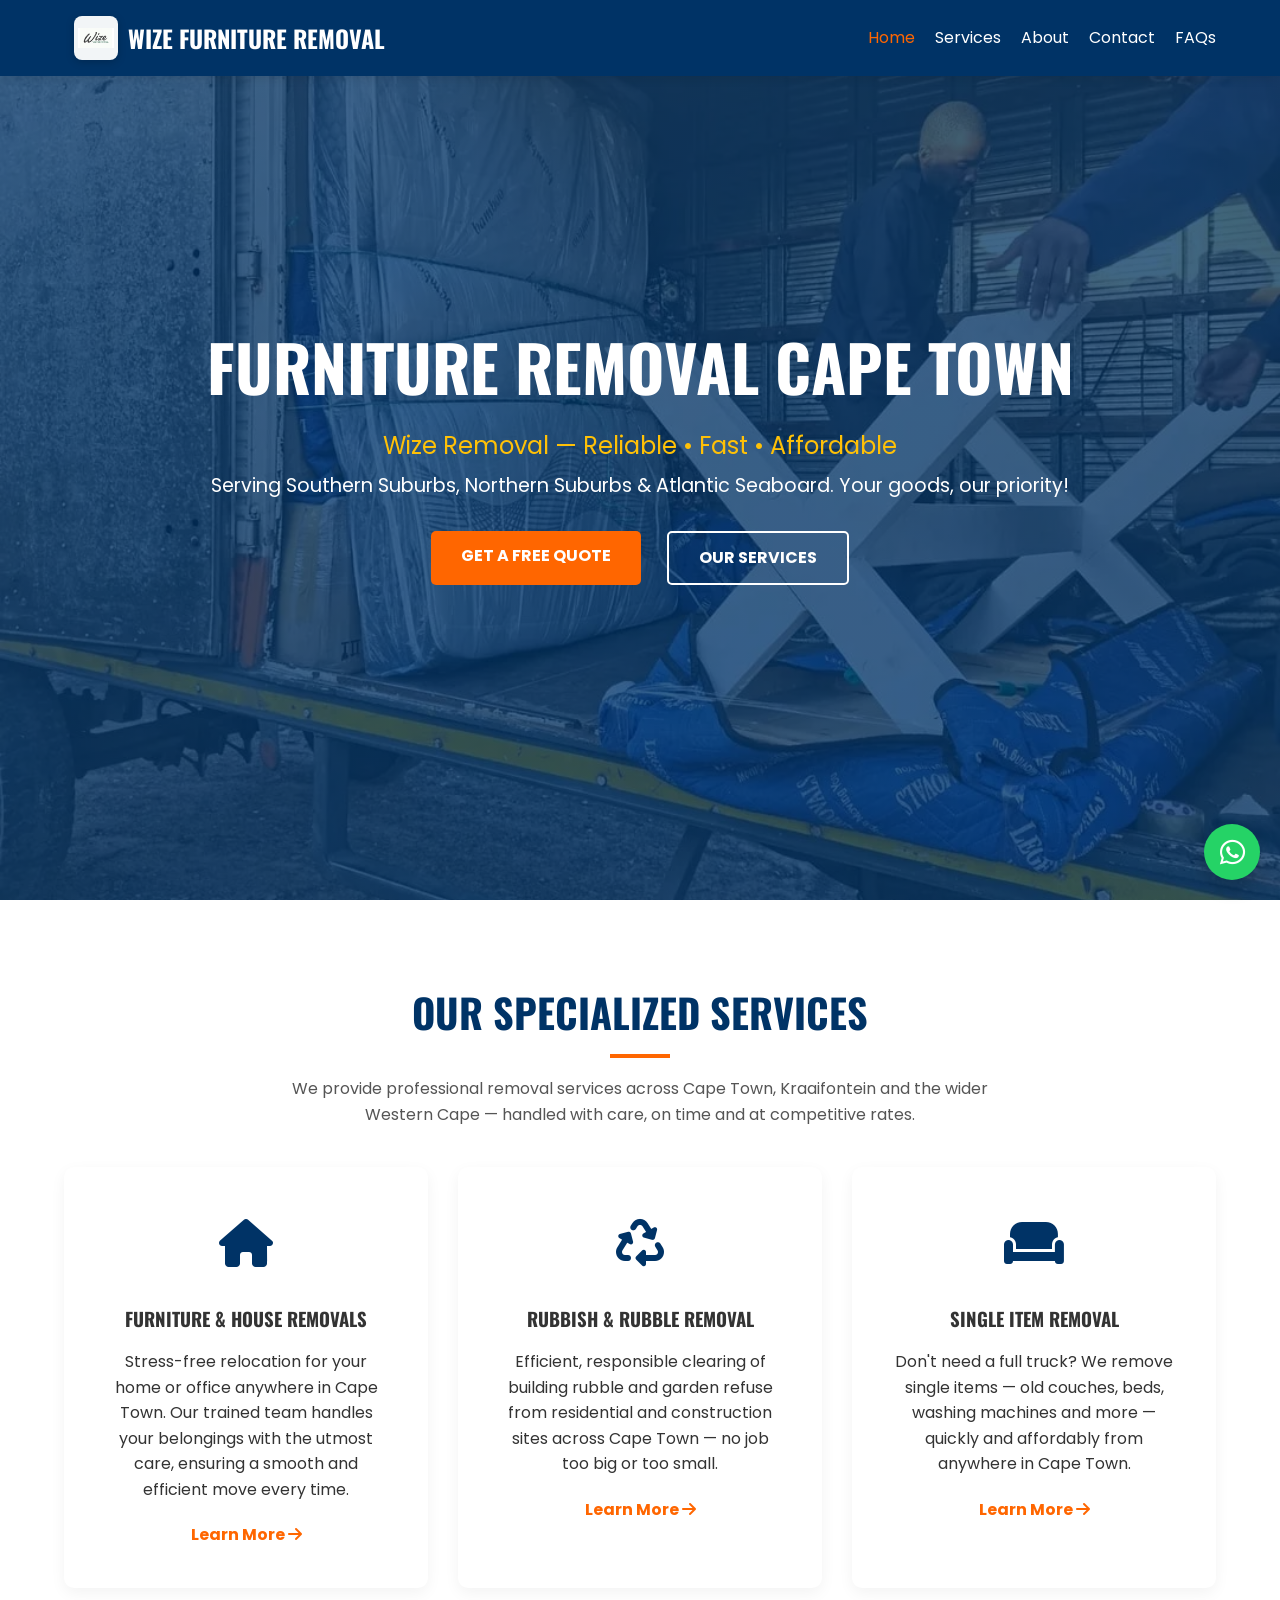
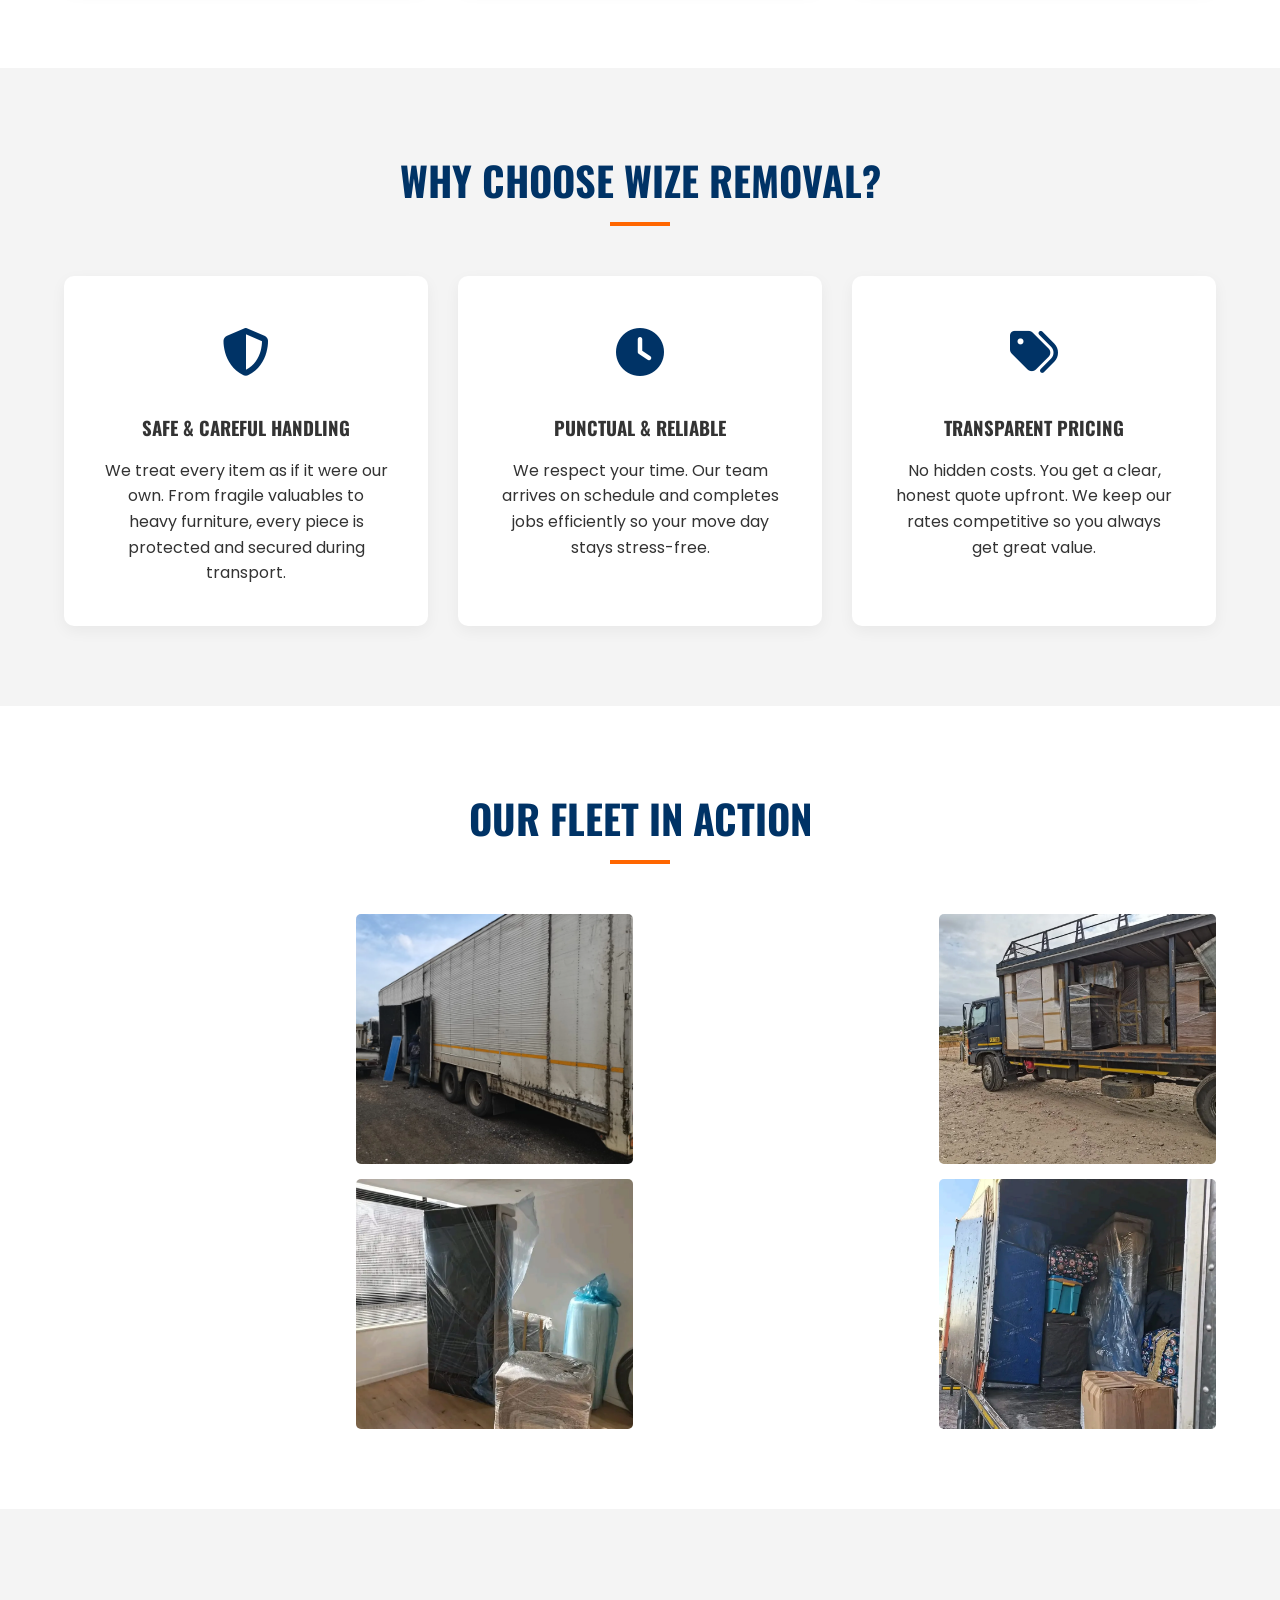
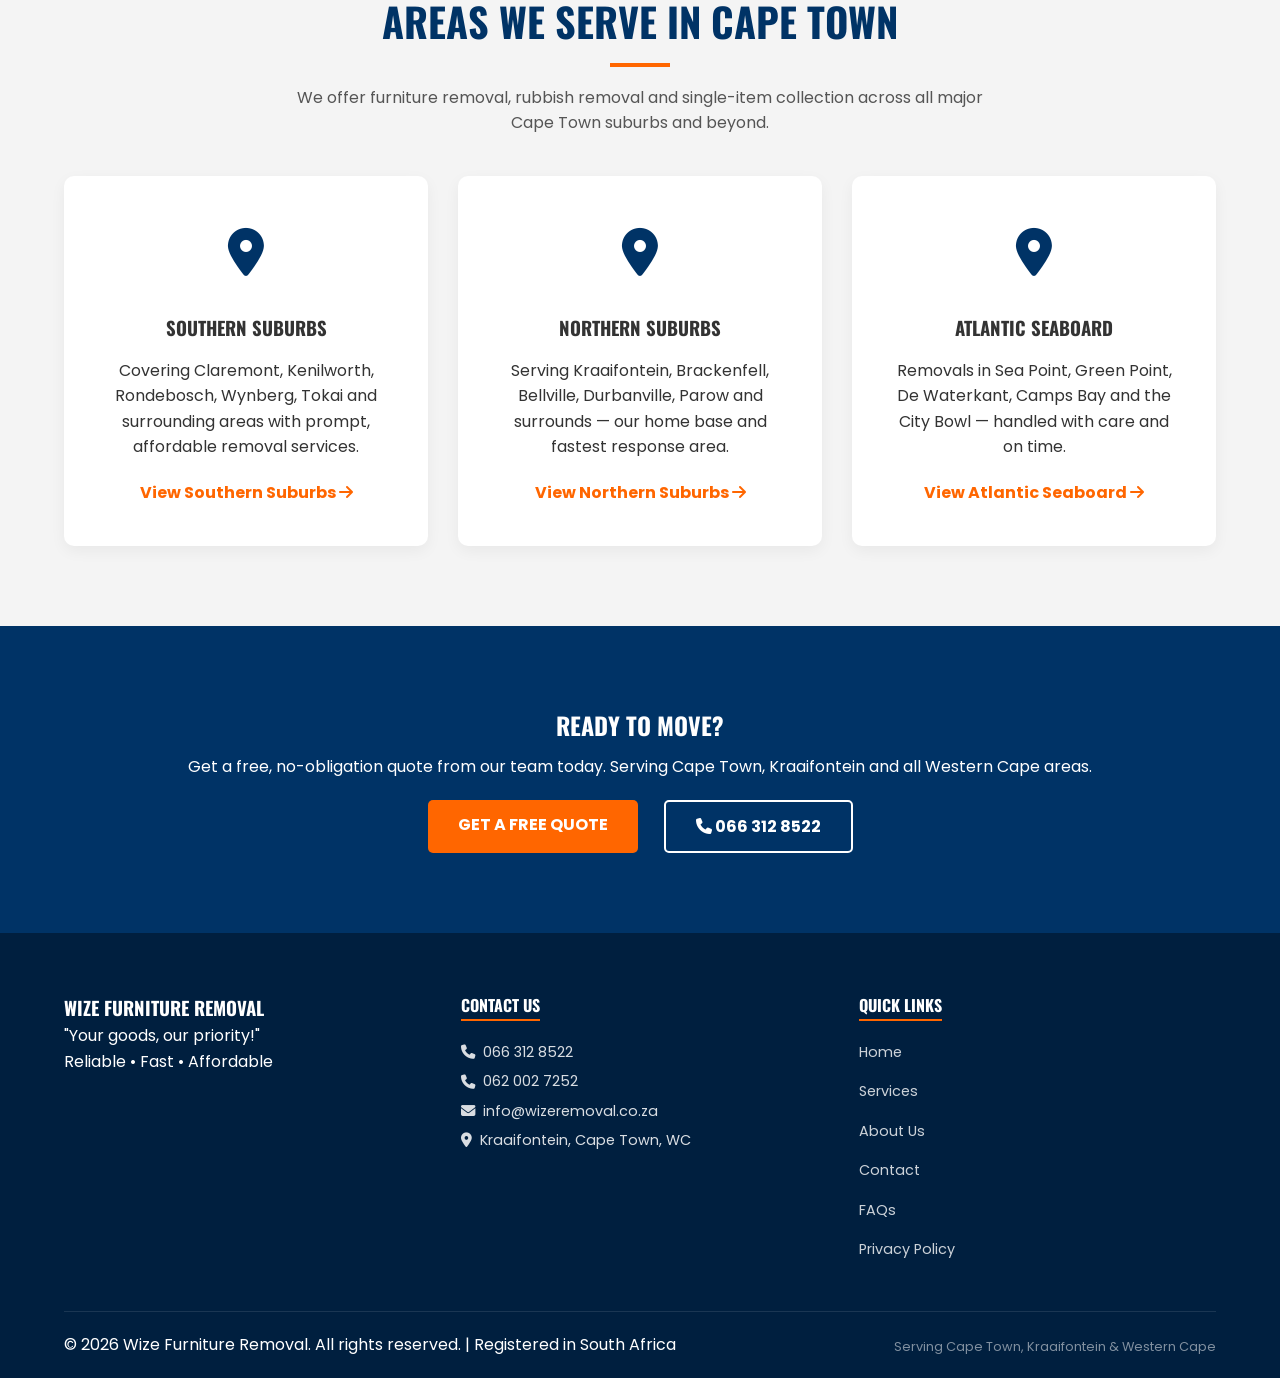
==== commit 55dcd902: "refactor: update image references to WebP with picture fallbacks Generate WebP versions of all raste" ====
--- a/index.html
+++ b/index.html
@@ -127,7 +127,7 @@
 
   <!-- Preload critical resources -->
   <link rel="preload" href="style.css" as="style">
-  <link rel="preload" href="images/truck8.jpg" as="image">
+  <link rel="preload" href="images/truck8.webp" as="image" type="image/webp">
   <link rel="preload" href="https://fonts.googleapis.com/css2?family=Oswald:wght@400;700&family=Poppins:wght@300;400;600&display=swap" as="style">
 
   <link rel="preconnect" href="https://fonts.googleapis.com">
@@ -141,7 +141,10 @@
   <header class="navbar">
     <div class="container">
       <a href="index.html" class="logo">
-        <img src="images/logo.png" alt="Wize Furniture Removal logo" class="logo-image" width="50" height="50" loading="eager" decoding="async" fetchpriority="high">
+        <picture>
+          <source srcset="images/logo.webp" type="image/webp" />
+          <img src="images/logo.png" alt="Wize Furniture Removal logo" class="logo-image" width="50" height="50" loading="eager" decoding="async" fetchpriority="high">
+        </picture>
         <span>Wize Furniture Removal</span>
       </a>
       <nav class="nav-links" aria-label="Main navigation">
@@ -159,7 +162,7 @@
 
   <main id="main-content">
 
-    <section class="hero" style="background-image: linear-gradient(rgba(0,51,102,0.75), rgba(0,51,102,0.75)), url('images/truck8.jpg');" aria-label="Hero banner">
+    <section class="hero" style="background-image: linear-gradient(rgba(0,51,102,0.75), rgba(0,51,102,0.75)), url('images/truck8.webp');" aria-label="Hero banner">
       <div class="container">
         <div class="hero-content" data-animate="fade-up">
           <h1>Furniture Removal Cape Town</h1>
@@ -227,10 +230,22 @@
       <div class="container">
         <h2 class="section-title text-center" id="gallery-heading">Our Fleet in Action</h2>
         <div class="gallery-grid" id="gallery">
-          <img src="images/truck1.jpg" alt="Wize Furniture Removal truck ready for a Cape Town move" class="gallery-img" loading="lazy" decoding="async">
-          <img src="images/truck3.jpg" alt="Wize Removal truck on the road in Western Cape" class="gallery-img" loading="lazy" decoding="async">
-          <img src="images/furniture4.jpg" alt="Furniture carefully prepared and wrapped for safe moving" class="gallery-img" loading="lazy" decoding="async">
-          <img src="images/removal2.jpg" alt="Home furniture removal service in Cape Town" class="gallery-img" loading="lazy" decoding="async">
+          <picture>
+            <source srcset="images/truck1.webp" type="image/webp" />
+            <img src="images/truck1.jpg" alt="Wize Furniture Removal truck ready for a Cape Town move" class="gallery-img" loading="lazy" decoding="async">
+          </picture>
+          <picture>
+            <source srcset="images/truck3.webp" type="image/webp" />
+            <img src="images/truck3.jpg" alt="Wize Removal truck on the road in Western Cape" class="gallery-img" loading="lazy" decoding="async">
+          </picture>
+          <picture>
+            <source srcset="images/furniture4.webp" type="image/webp" />
+            <img src="images/furniture4.jpg" alt="Furniture carefully prepared and wrapped for safe moving" class="gallery-img" loading="lazy" decoding="async">
+          </picture>
+          <picture>
+            <source srcset="images/removal2.webp" type="image/webp" />
+            <img src="images/removal2.jpg" alt="Home furniture removal service in Cape Town" class="gallery-img" loading="lazy" decoding="async">
+          </picture>
         </div>
       </div>
     </section>
--- a/style.css
+++ b/style.css
@@ -115,6 +115,11 @@
 img {
     max-width: 100%;
     height: auto;
+}
+
+/* Let <picture> wrappers be transparent so wrapped <img> keeps its layout */
+picture {
+    display: contents;
 }
 
 .nav-links a {
--- a/style.css
+++ b/style.css
@@ -115,6 +115,11 @@
 img {
     max-width: 100%;
     height: auto;
+}
+
+/* Let <picture> wrappers be transparent so wrapped <img> keeps its layout */
+picture {
+    display: contents;
 }
 
 .nav-links a {
